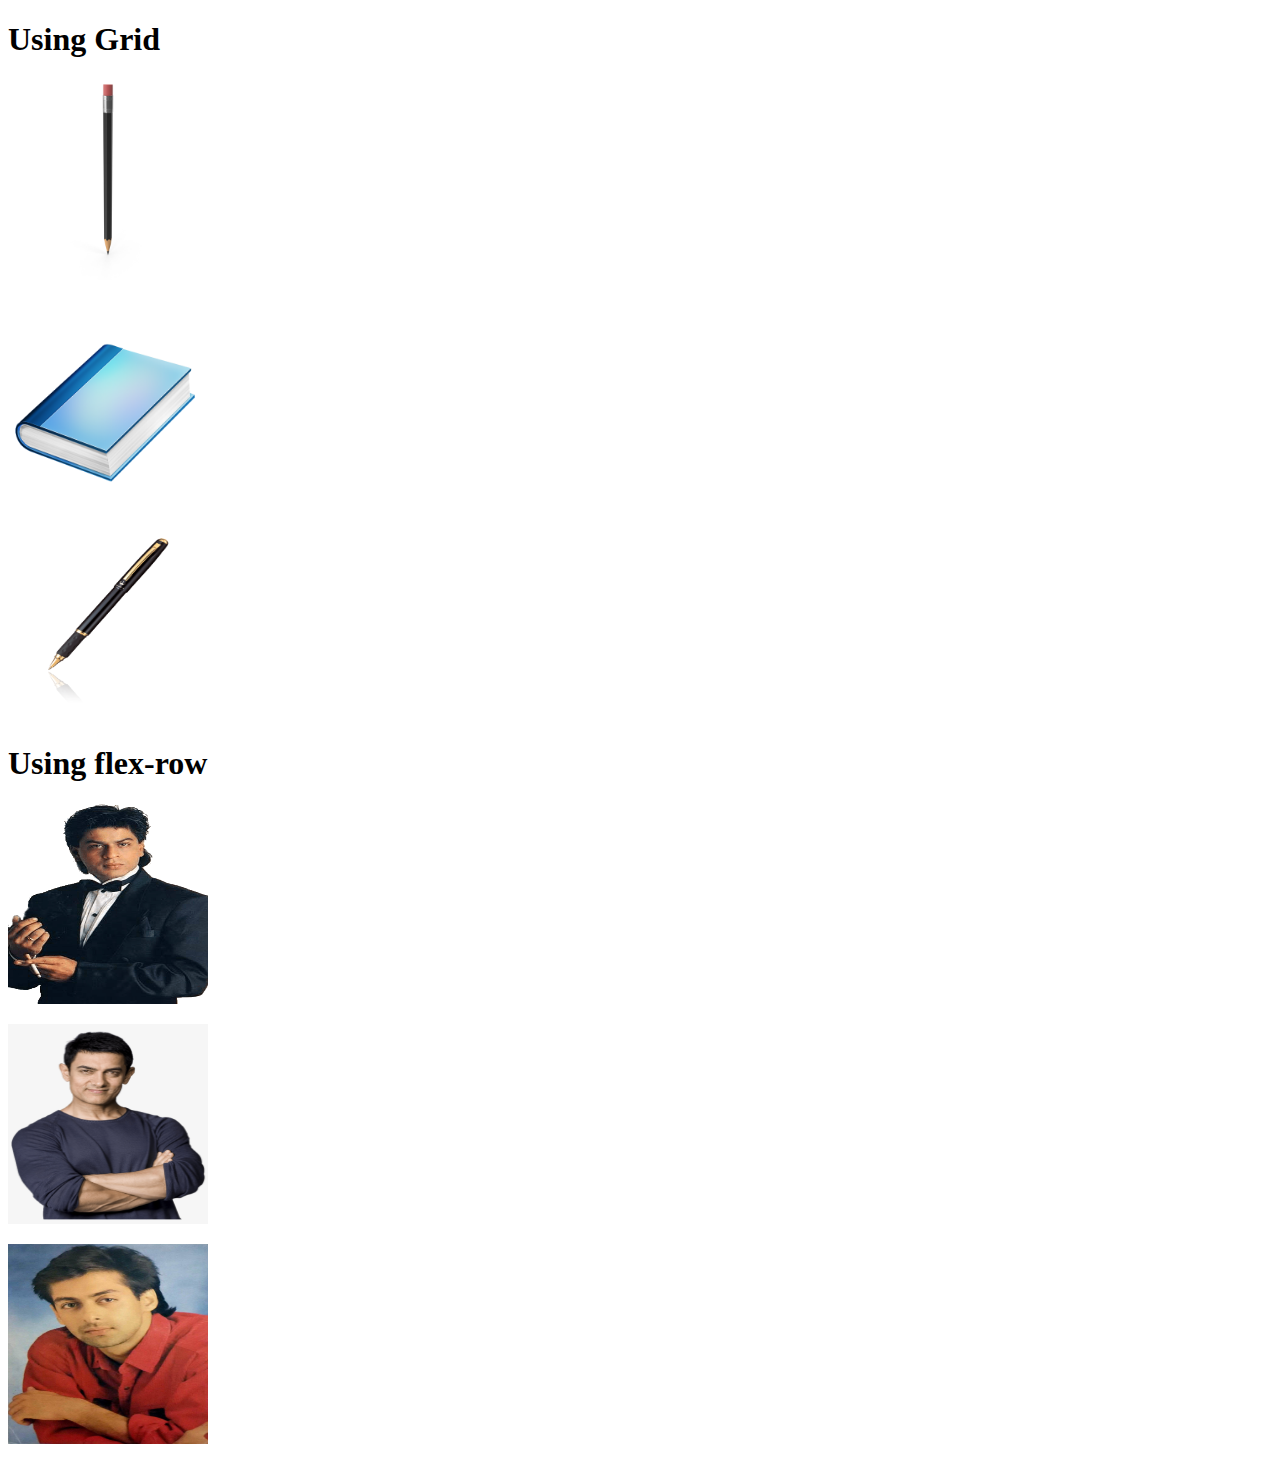
==== index.html @ 243524fb "First Commit" ====
<!DOCTYPE html>
<html lang="en">

<head>
    <meta charset="UTF-8">
    <meta http-equiv="X-UA-Compatible" content="IE=edge">
    <meta name="viewport" content="width=device-width, initial-scale=1.0">
    <link rel="stylesheet" href="https://cdn.jsdelivr.net/npm/bootstrap@5.0.2/dist/css/bootstrap.min.css"
        rel="stylesheet" integrity="sha384-EVSTQN3/azprG1Anm3QDgpJLIm9Nao0Yz1ztcQTwFspd3yD65VohhpuuCOmLASjC"
        crossorigin="anonymous">
    
    <title>3rd Week Task</title>
</head>

<body>
    <div class="container">
        <div class="row my-5 border border-dark">
            <div>
                <h1>Using Grid</h1>
            </div>
            <div class="col mx-2 my-2 border border-dark">
                <p class="mx-auto">
                    <img src="assets\pencil.jpg" width="200" height="200">
                </p>
            </div>
            <div class="col mx-2 my-2 border border-dark">
                <p class="mx-auto">
                    <img src="assets\book.png" width="200" height="200">
                </p>
            </div>
            <div class="col mx-2 my-2 border border-dark">
                <p class="mx-auto">
                    <img src="assets\pen.png" width="200" height="200">
                </p>
            </div>
        </div>

        <div class="row my-5 border border-dark">
            <div>
                <h1>Using flex-row</h1>
            </div>
            <div class="d-flex flex-row bd-highlight mb-3 d-flex justify-content-center">
                <div class="p-2 mx-2 bd-highlight border border-dark">
                    <p>
                        <img src="assets\srk.png" width="200" height="200">
                    </p>
                </div>
                <div class="p-2 mx-2 bd-highlight border border-dark">
                    <p>
                        <img src="assets\ak.png" width="200" height="200">
                    </p>
                </div>
                <div class="p-2 mx-2 bd-highlight border border-dark">
                    <p>
                        <img src="assets\sk.jpg" width="200" height="200">
                    </p>
                </div>
            </div>
        </div>
    </div>
</body>

</html>
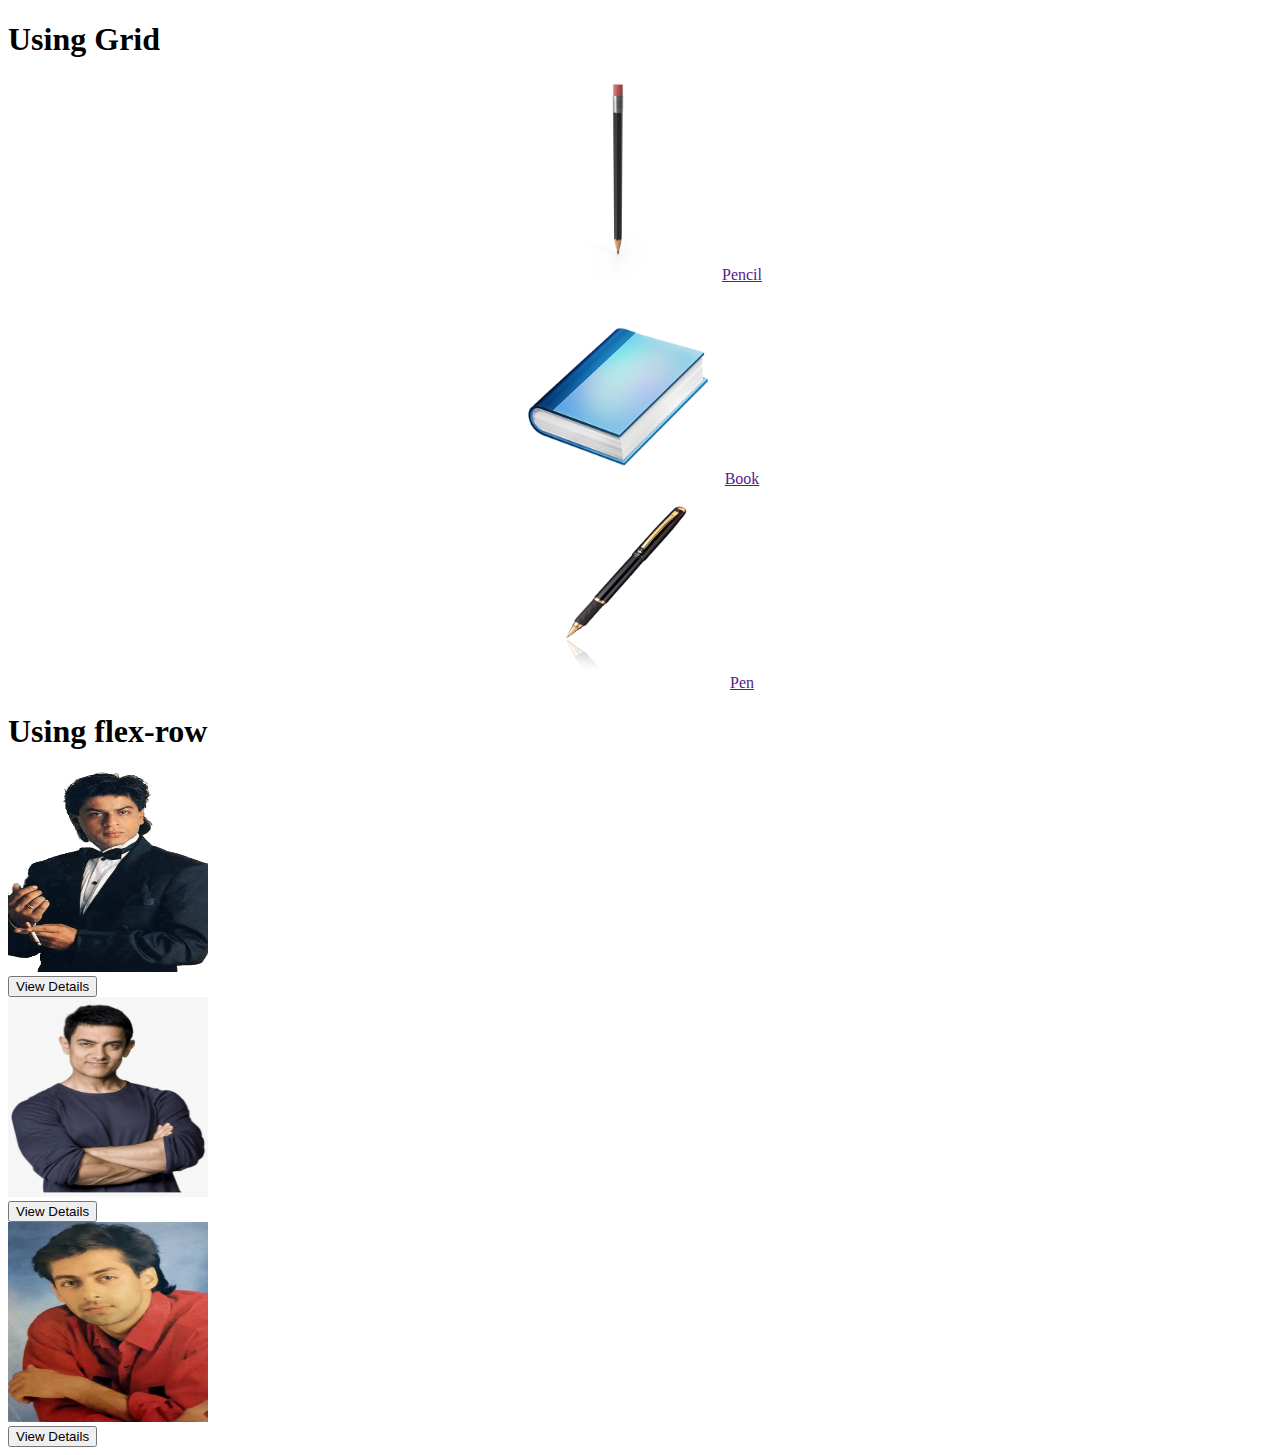
==== commit 3850d207: "second Commit" ====
--- a/index.html
+++ b/index.html
@@ -8,52 +8,59 @@
     <link rel="stylesheet" href="https://cdn.jsdelivr.net/npm/bootstrap@5.0.2/dist/css/bootstrap.min.css"
         rel="stylesheet" integrity="sha384-EVSTQN3/azprG1Anm3QDgpJLIm9Nao0Yz1ztcQTwFspd3yD65VohhpuuCOmLASjC"
         crossorigin="anonymous">
-    
+
     <title>3rd Week Task</title>
 </head>
 
 <body>
     <div class="container">
-        <div class="row my-5 border border-dark">
+        <div class="row my-5 border border-dark p-2 rounded">
             <div>
-                <h1>Using Grid</h1>
+                <h1 class="text-center">Using Grid</h1>
             </div>
-            <div class="col mx-2 my-2 border border-dark">
-                <p class="mx-auto">
-                    <img src="assets\pencil.jpg" width="200" height="200">
-                </p>
+            <div class="col mx-2 my-2 border border-dark p-4">
+                <center>
+                    <img src="assets\pencil.jpg" class="d-block" width="200" height="200">
+                    <a href="" class="btn btn-primary">Pencil</a>
+                </center>
+
             </div>
-            <div class="col mx-2 my-2 border border-dark">
-                <p class="mx-auto">
-                    <img src="assets\book.png" width="200" height="200">
-                </p>
+            <div class="col mx-2 my-2 border border-dark p-4 ">
+                <center>
+                    <img src="assets\book.png" class="d-block" width="200" height="200">
+                    <a href="" class="btn btn-primary">Book</a>
+                </center>
             </div>
-            <div class="col mx-2 my-2 border border-dark">
-                <p class="mx-auto">
-                    <img src="assets\pen.png" width="200" height="200">
-                </p>
+            <div class="col mx-2 my-2 border border-dark p-4">
+                <center>
+                    <img src="assets\pen.png" class="d-block" width="200" height="200">
+                    <a href="" class="btn btn-primary">Pen</a>
+                </center>
             </div>
         </div>
 
-        <div class="row my-5 border border-dark">
+        <div class="row my-5 p-3 border border-dark rounded">
             <div>
-                <h1>Using flex-row</h1>
+                <h1 class="text-center mb-3">Using flex-row</h1>
             </div>
-            <div class="d-flex flex-row bd-highlight mb-3 d-flex justify-content-center">
+            <div class="d-flex flex-row bd-highlight mb-3 justify-content-center text-center">
                 <div class="p-2 mx-2 bd-highlight border border-dark">
-                    <p>
-                        <img src="assets\srk.png" width="200" height="200">
-                    </p>
+                    <div>
+                        <img src="assets\srk.png" width="200" height="200"> <br>
+                        <a href=""><button class="btn btn-success mt-3">View Details</button></a>
+                    </div>
                 </div>
                 <div class="p-2 mx-2 bd-highlight border border-dark">
-                    <p>
-                        <img src="assets\ak.png" width="200" height="200">
-                    </p>
+                    <div>
+                        <img src="assets\ak.png" width="200" height="200"><br>
+                        <a href=""><button class="btn btn-success mt-3">View Details</button></a>
+                    </div>
                 </div>
                 <div class="p-2 mx-2 bd-highlight border border-dark">
-                    <p>
-                        <img src="assets\sk.jpg" width="200" height="200">
-                    </p>
+                    <div>
+                        <img src="assets\sk.jpg" width="200" height="200"> <br>
+                        <a href=""><button class="btn btn-success mt-3">View Details</button></a>
+                    </div>
                 </div>
             </div>
         </div>
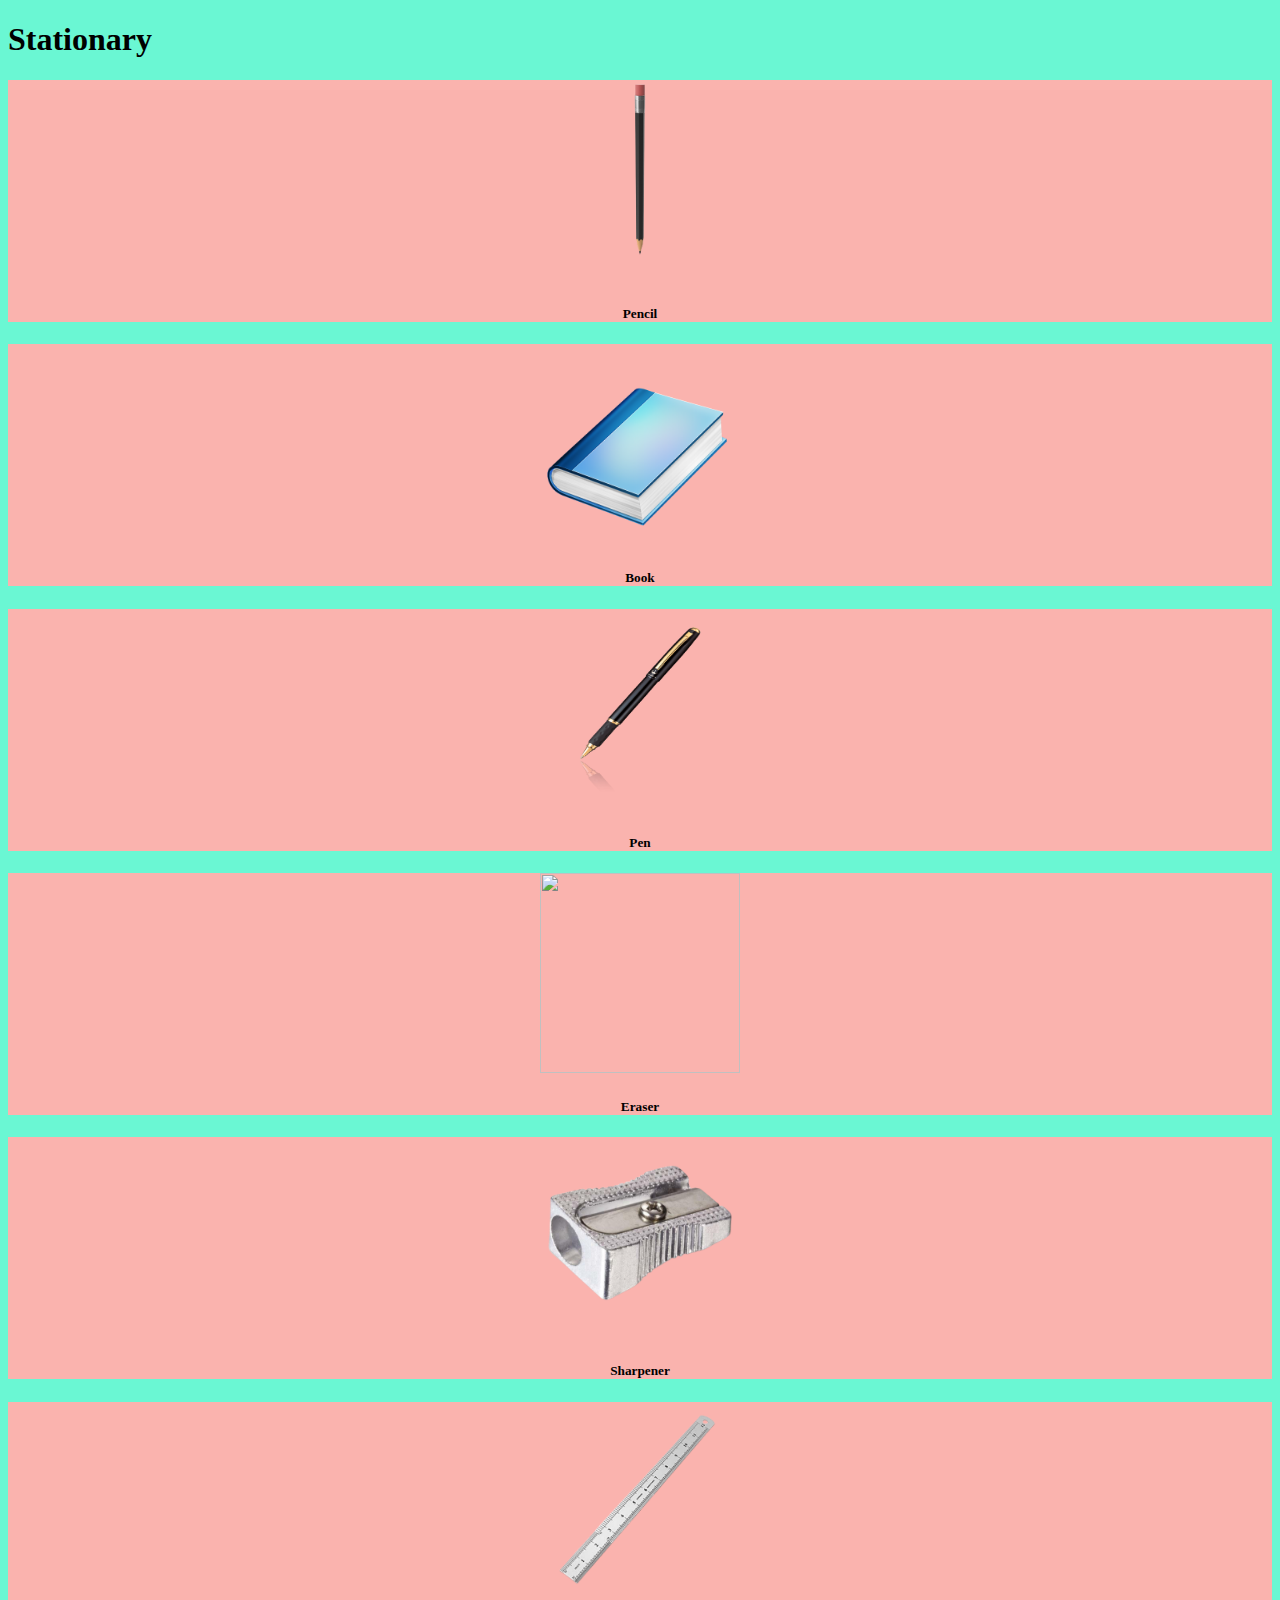
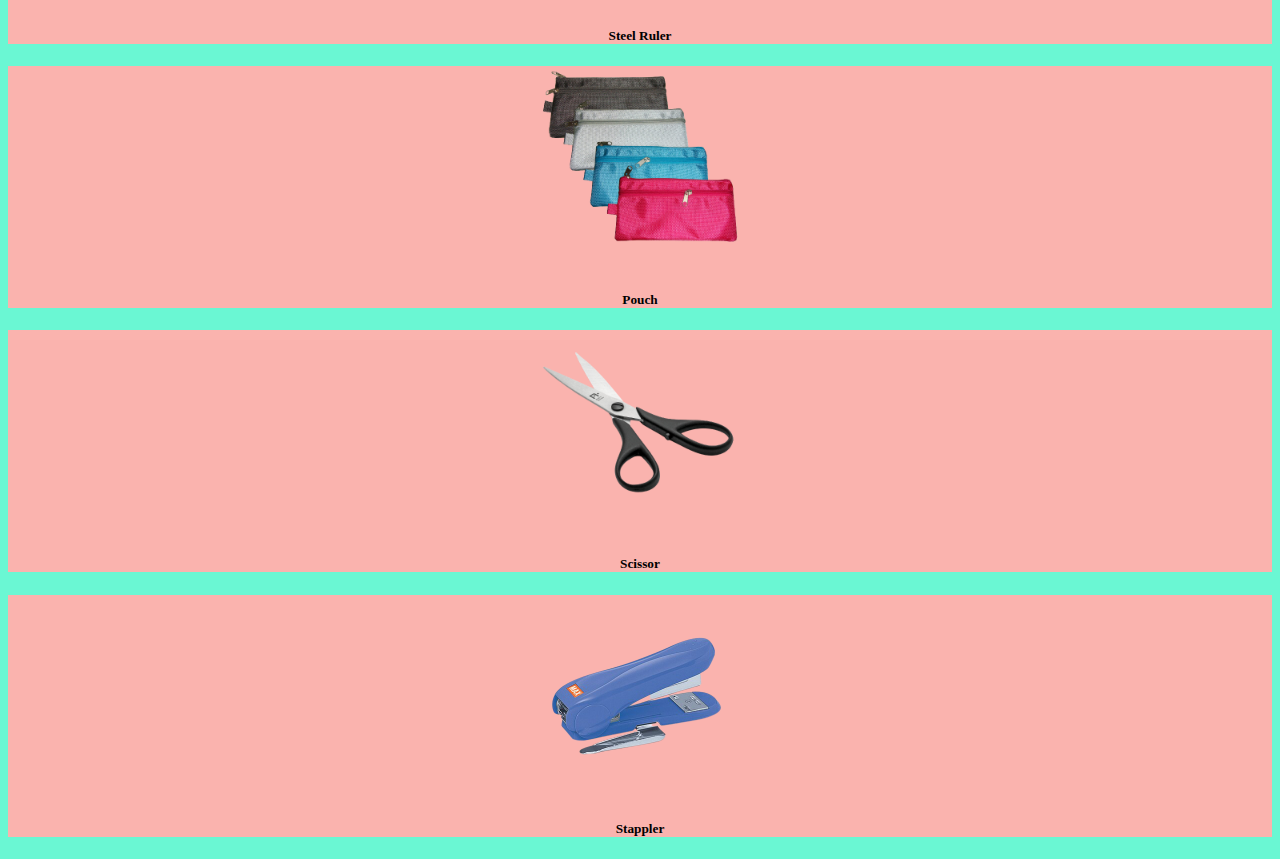
==== commit 2343848f: "third Commit" ====
--- a/index.html
+++ b/index.html
@@ -5,6 +5,7 @@
     <meta charset="UTF-8">
     <meta http-equiv="X-UA-Compatible" content="IE=edge">
     <meta name="viewport" content="width=device-width, initial-scale=1.0">
+    <link rel="stylesheet" href="styles.css">
     <link rel="stylesheet" href="https://cdn.jsdelivr.net/npm/bootstrap@5.0.2/dist/css/bootstrap.min.css"
         rel="stylesheet" integrity="sha384-EVSTQN3/azprG1Anm3QDgpJLIm9Nao0Yz1ztcQTwFspd3yD65VohhpuuCOmLASjC"
         crossorigin="anonymous">
@@ -12,59 +13,79 @@
     <title>3rd Week Task</title>
 </head>
 
-<body>
-    <div class="container">
-        <div class="row my-5 border border-dark p-2 rounded">
-            <div>
-                <h1 class="text-center">Using Grid</h1>
+<body class="bg">
+    <h1 class="text-center my-3">Stationary</h1>
+    <div class="container border border-dark rounded my-3">
+        <div class="flex-row d-flex my-2 p-2 bgb">
+            <div class="col mx-2 border border-dark imgbg">
+                <center>
+                    <a href="pencil.html"><img src="assets\pencil.png" width="200" height="200"></a>
+                    <h5>Pencil</h5>
+                </center>
             </div>
-            <div class="col mx-2 my-2 border border-dark p-4">
+            <div class="col mx-2 border border-dark imgbg">
                 <center>
-                    <img src="assets\pencil.jpg" class="d-block" width="200" height="200">
-                    <a href="" class="btn btn-primary">Pencil</a>
+                    <a href="book.html"><img src="assets\book.png" width="200" height="200"></a>
+                    <h5>Book</h5>
+                </center>
+            </div>
+            <div class="col mx-2 border border-dark imgbg">
+                <center>
+                    <a href="pen.html"><img src="assets\pen.png" width="200" height="200"></a>
+                    <h5>Pen</h5>
+                </center>
+            </div>
+        </div>
+        <div class="flex-row d-flex my-2 p-2 bgb">
+            <div class="col mx-2 border border-dark imgbg">
+                <center>
+                    <a href="eraser.html"><img src="assets\Eraser.png" width="200" height="200"></a>
+                    <h5>Eraser</h5>
                 </center>
 
             </div>
-            <div class="col mx-2 my-2 border border-dark p-4 ">
+            <div class="col mx-2 border border-dark imgbg">
                 <center>
-                    <img src="assets\book.png" class="d-block" width="200" height="200">
-                    <a href="" class="btn btn-primary">Book</a>
+                    <a href="sharpener.html"><img src="assets\sharpner.png" width="200" height="200"></a>
+                    <h5>Sharpener</h5>
                 </center>
             </div>
-            <div class="col mx-2 my-2 border border-dark p-4">
+            <div class="col mx-2 border border-dark imgbg">
                 <center>
-                    <img src="assets\pen.png" class="d-block" width="200" height="200">
-                    <a href="" class="btn btn-primary">Pen</a>
+                    <a href="ruler.html"><img src="assets\Ruler.png" width="200" height="200"></a>
+                    <h5>Steel Ruler</h5>
                 </center>
             </div>
         </div>
+        <div class="flex-row d-flex my-2 p-2 bgb">
+            <div class="col mx-2 border border-dark imgbg">
+                <center>
+                    <a href="pouch.html"><img src="assets\pouch.png" width="200" height="200"></a>
+                    <h5>Pouch</h5>
+                </center>
 
-        <div class="row my-5 p-3 border border-dark rounded">
-            <div>
-                <h1 class="text-center mb-3">Using flex-row</h1>
             </div>
-            <div class="d-flex flex-row bd-highlight mb-3 justify-content-center text-center">
-                <div class="p-2 mx-2 bd-highlight border border-dark">
-                    <div>
-                        <img src="assets\srk.png" width="200" height="200"> <br>
-                        <a href=""><button class="btn btn-success mt-3">View Details</button></a>
-                    </div>
-                </div>
-                <div class="p-2 mx-2 bd-highlight border border-dark">
-                    <div>
-                        <img src="assets\ak.png" width="200" height="200"><br>
-                        <a href=""><button class="btn btn-success mt-3">View Details</button></a>
-                    </div>
-                </div>
-                <div class="p-2 mx-2 bd-highlight border border-dark">
-                    <div>
-                        <img src="assets\sk.jpg" width="200" height="200"> <br>
-                        <a href=""><button class="btn btn-success mt-3">View Details</button></a>
-                    </div>
-                </div>
+            <div class="col mx-2 border border-dark imgbg">
+                <center>
+                    <a href="scissor.html"><img src="assets\scissor.png" width="200" height="200"></a>
+                    <h5>Scissor</h5>
+                </center>
+            </div>
+            <div class="col mx-2 border border-dark imgbg">
+                <center>
+                    <a href="stappler.html"><img src="assets\stappler.png" width="200" height="200"></a>
+                    <h5>Stappler</h5>
+                </center>
             </div>
         </div>
     </div>
+
+    <script src="https://code.jquery.com/jquery-3.5.1.slim.min.js"
+        integrity="sha384-DfXdz2htPH0lsSSs5nCTpuj/zy4C+OGpamoFVy38MVBnE+IbbVYUew+OrCXaRkfj"
+        crossorigin="anonymous"></script>
+    <script src="https://cdn.jsdelivr.net/npm/bootstrap@4.6.0/dist/js/bootstrap.bundle.min.js"
+        integrity="sha384-Piv4xVNRyMGpqkS2by6br4gNJ7DXjqk09RmUpJ8jgGtD7zP9yug3goQfGII0yAns"
+        crossorigin="anonymous"></script>
 </body>
 
 </html>--- a/styles.css
+++ b/styles.css
@@ -0,0 +1,9 @@
+.bg {
+    background-color: #6af7d3;
+}
+.bgc{
+    background-color: #f7f56a;
+}
+.imgbg{
+    background-color: #fab3ae;
+}
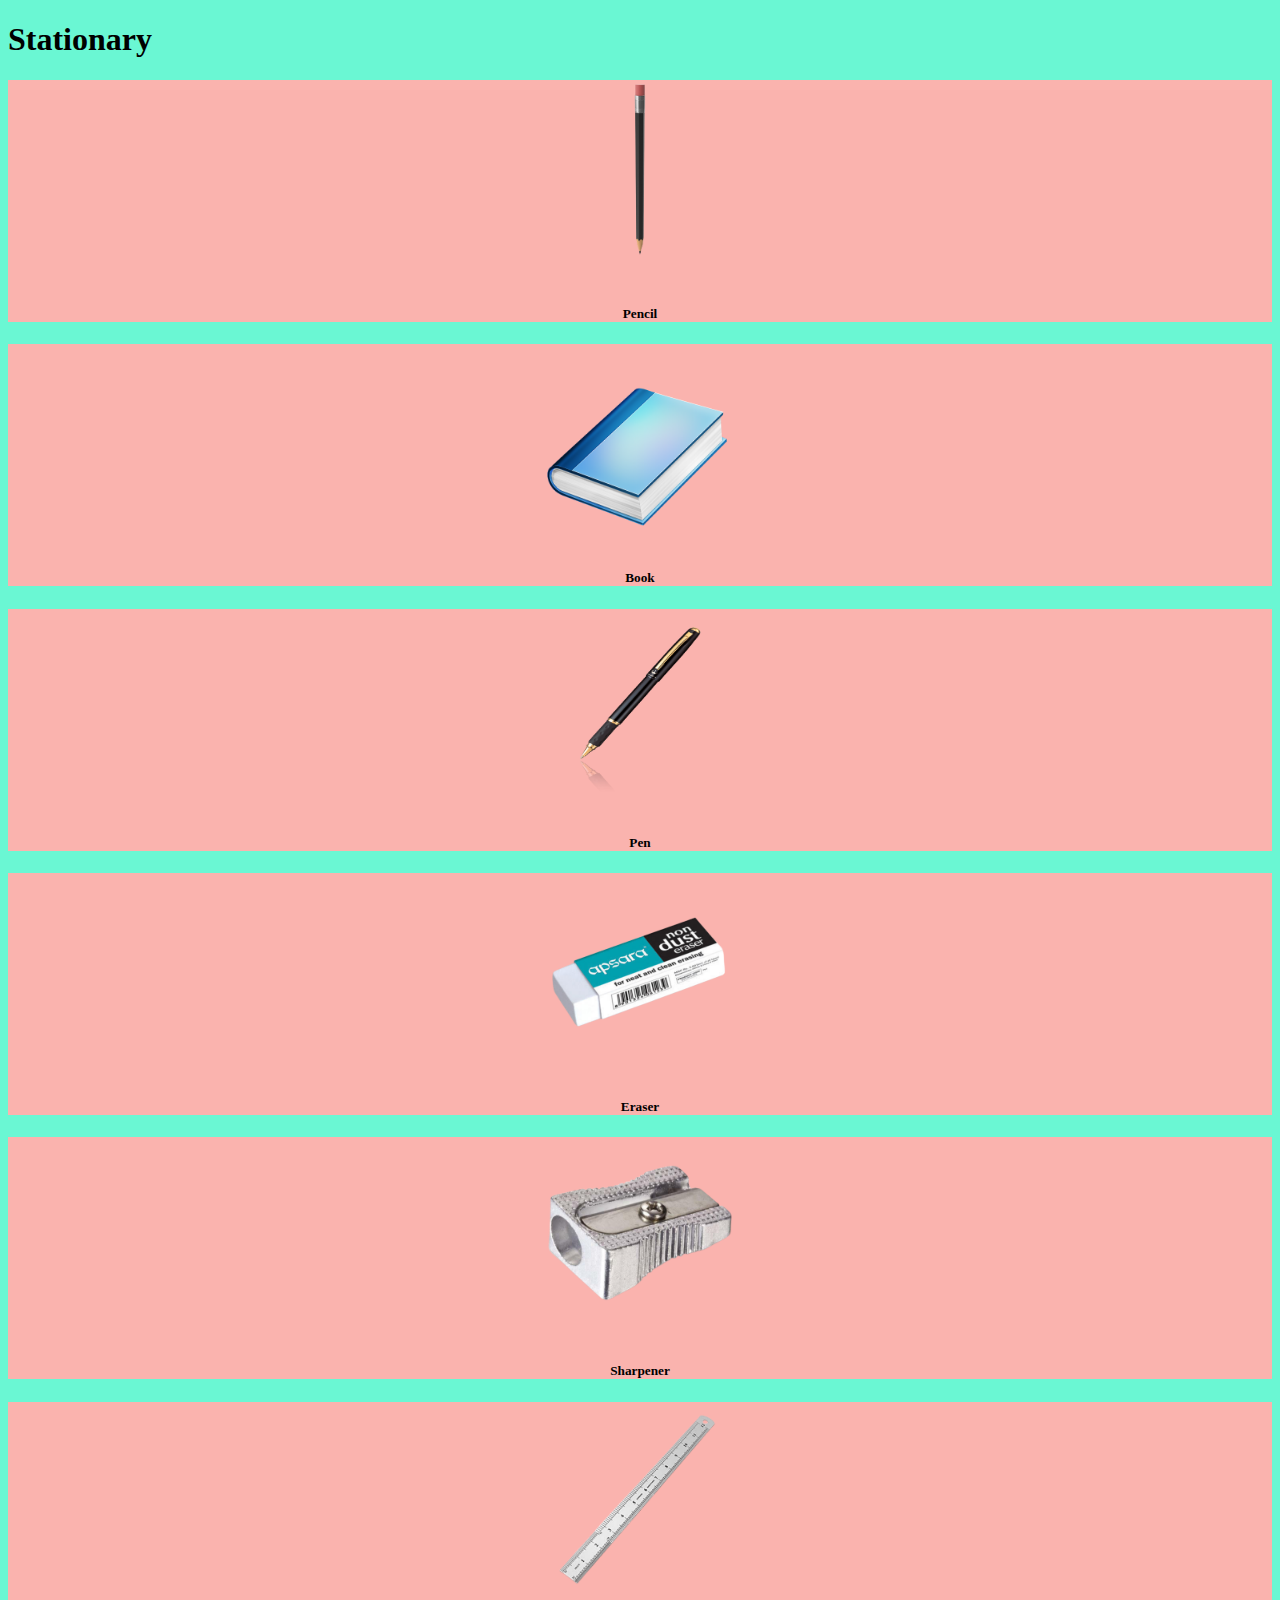
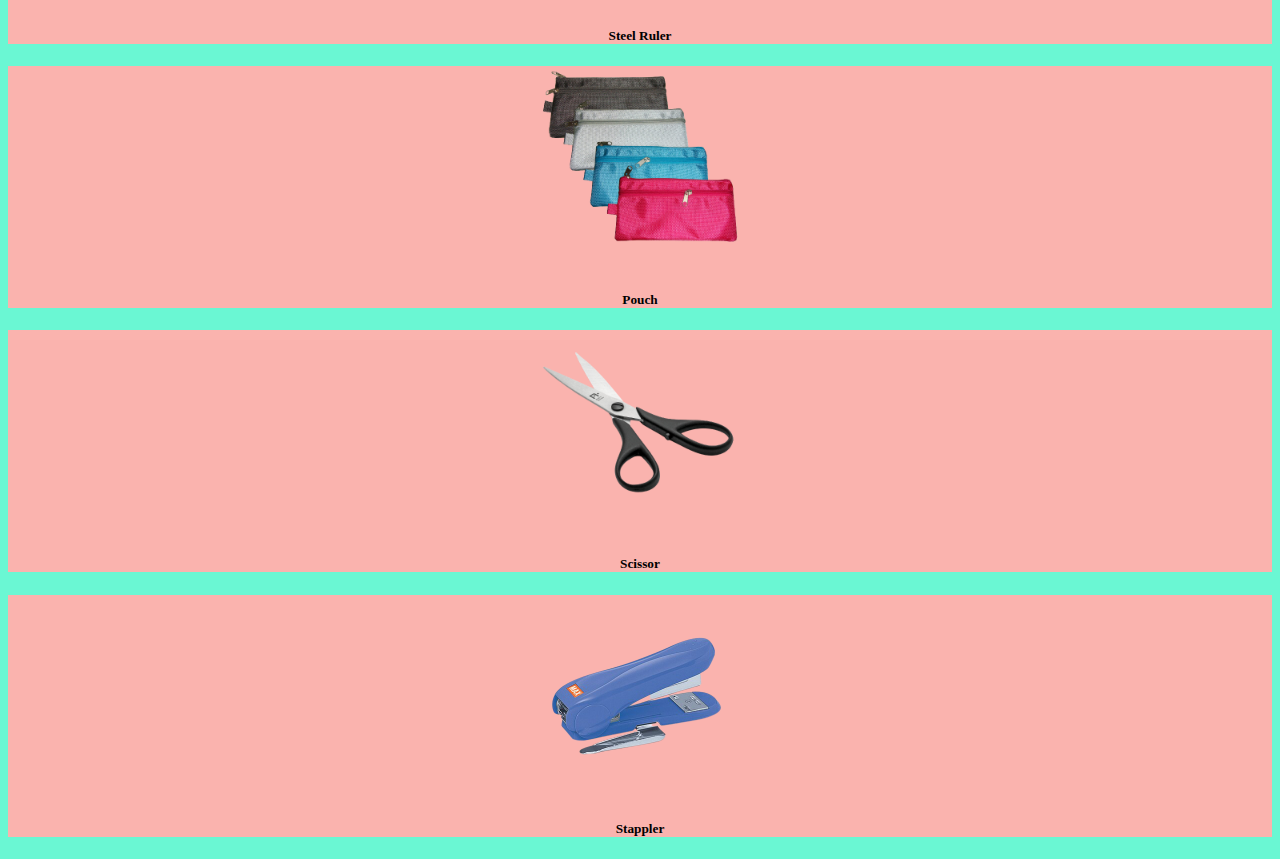
==== commit 6d669438: "eraser Commit" ====
--- a/index.html
+++ b/index.html
@@ -39,7 +39,7 @@
         <div class="flex-row d-flex my-2 p-2 bgb">
             <div class="col mx-2 border border-dark imgbg">
                 <center>
-                    <a href="eraser.html"><img src="assets\Eraser.png" width="200" height="200"></a>
+                    <a href="eraser.html"><img src="assets\eraser.png" width="200" height="200"></a>
                     <h5>Eraser</h5>
                 </center>
 
